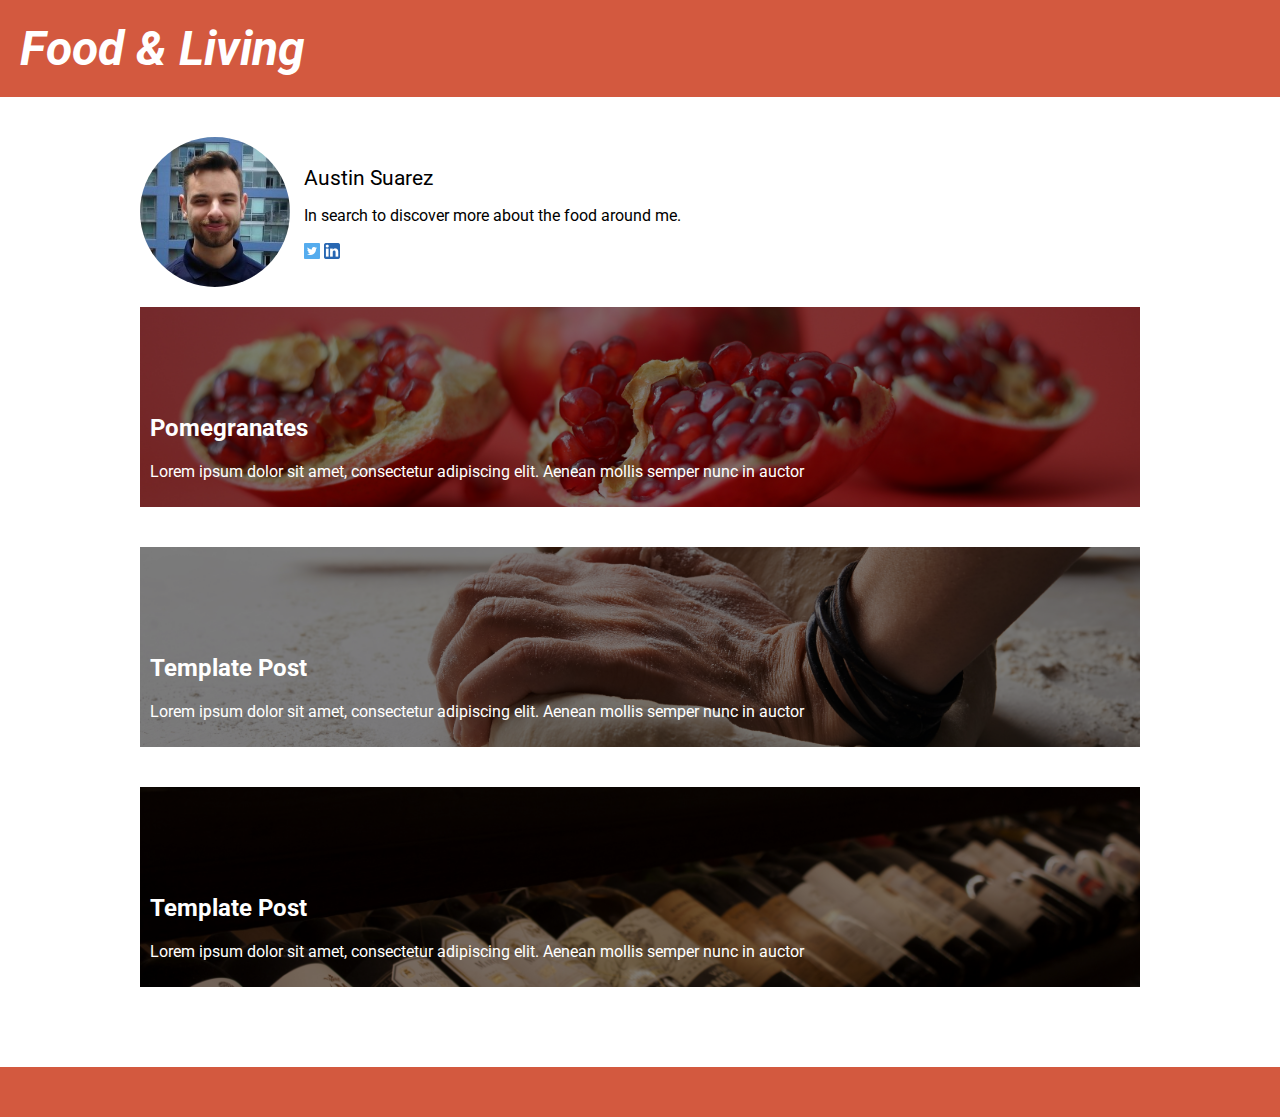
==== index.html @ f86815e6 "food blog" ====
<!DOCTYPE html>
<html>

<head>
    <link rel="stylesheet" href="./CSS/style.css" />
    <link rel="stylesheet" href="./CSS/nav-bar.css" />
    <link rel="preconnect" href="https://fonts.googleapis.com">
    <link rel="preconnect" href="https://fonts.gstatic.com" crossorigin>
    <link href="https://fonts.googleapis.com/css2?family=Roboto&display=swap" rel="stylesheet">
    <meta name="viewport" content="width=device-width">
</head>

<body>
    <div class="navbar">
        <h1> <em>Food & Living</em></h1>
        <div class="page-navigation">
        </div>
    </div>

    <div class="author_section">
        <img class="author-pic" src="./assets/profile_picture.jpg" alt="author_image">

        <div class="author-info">
            <p class="author-name">Austin Suarez</p>    

            <p>In search to discover more about the food around me.</p>

            <img class="social-media" src="./assets/twitter.png" alt="twitter_icon">
            <img class="social-media" src="./assets/linkedin.png" alt="linkedin_icon">
        </div>
       
    </div>

    <div class="grid-view-content"> 

        <div class="post-picture" id="blog-1">
            <a href="./pomegranates.html">
                <div class="post-item">
                    <div class="post-description">
                        <h2 class="item-title">Pomegranates</h2>
                        <p>Lorem ipsum dolor sit amet, consectetur adipiscing elit. Aenean mollis semper nunc in auctor </p>
                    </div>
                </div>
            </a>
        </div>

        <div class="post-picture" id="blog-2">
            <div class="post-item">
                <div class="post-description">
                    <h2 class="item-title">Template Post</h2>
                    <p>Lorem ipsum dolor sit amet, consectetur adipiscing elit. Aenean mollis semper nunc in auctor </p>
                </div>
            </div>
        </div>


        <div class="post-picture" id="blog-3">
            <div class="post-item">
                <div class="post-description">
                    <h2 class="item-title">Template Post</h2>
                    <p>Lorem ipsum dolor sit amet, consectetur adipiscing elit. Aenean mollis semper nunc in auctor </p>
                </div>
            </div>
        </div>
    </div>

    <footer></footer>
</body>

</html>
---- CSS/style.css ----
html{
    margin: 0;
    padding: 0;
}

body{
    padding: 0;
    margin: 0;
}

p, h1, h2{
    font-family: 'Roboto', sans-serif;
}

.author_section{
    margin: auto;
    margin-top: 40px;
    width: 1000px;
}

.author-pic{
    border-radius: 50%;
    width: 150px;
    height: 150px;
    display: inline-block;
    vertical-align: middle;

}

.author-info{
    padding: 10px;
    vertical-align: middle;
    display: inline-block;
}

.author-name{
    display: inline;
    font-size: 16pt;
}

.social-media{
    width: 1rem;
    height: 1rem;
    line-height: 16pt;
    vertical-align: middle;
}

.blog-header{
    display: flex;
    justify-content: center;
    margin: 50px;
}


.blog-title{
    color: white;
    height: 150px;
    width: 900px;
}



.blog-title > h2{
    margin: 0;
    position: absolute;
    bottom: 0;
    margin: 10px;
    padding-left: 10px;
}


.content{
    display: flex;
    margin: auto;
    width: 800px;
}

.content-list{
    margin: auto;
    width: 1000px;
    margin-top: 50px;
}



.grid-view-content{
    display: grid;
    grid-template-columns: auto;
    grid-template-rows: auto auto auto;
    justify-content: center;
    margin: 20px;
}

#blog-1{
    background-image: url('../assets/pompicture.jpg');
}

#blog-2{
    background-image: url("../assets/bread.jpg");
}

#blog-3{
    background-image: url("../assets/wine.jpg");
}

.post-item:hover{
    background-color: rgba(0, 0, 0, 0.8);
}

.post-picture{
    background-size: cover;
    height: 200px;
    width: 1000px;
    background-position: center;
    background-repeat: no-repeat;
    margin-bottom: 40px;
}

.post-item{
    position: relative;
    height: 200px;
    width: 1000px;
    background-color: rgba(0,0,0,0.5);
    z-index: 200;
}

.post-description{
    position: absolute;
    padding: 10px;
    bottom: 0;
    color: white;
}


footer{
    background-color: #D3593F;
    bottom: 0;
    width: 100%;
    height: 50px;
    margin-top: 40px;
}

@media screen and (max-width: 768px){    
    .author_section{
        width: 700px;
    }

    .author-name{
        display: block;
    }
    .content-list{
        width: 700px;
    }
    .post-picture{
        width: 700px;
    }
    .post-item{
        width: 700px;
    }
}

@media screen and (max-width: 425px){    
    .author_section{
        width: 300px;
        text-align: center;
    }
    .author-name{
        display: block;
    }
    .content-list{
        width: 375px;
    }
    .post-picture{
        width: 375px;
    }
    .post-item{
        width: 375px;
    }
}

@media screen and (max-width: 375px){


    .author_section{
        width: 300px;
        text-align: center;
    }
    .author-name{
        display: block;
    }
    .content-list{
        width: 300px;
    }
    .post-picture{
        width: 300px;
    }
    .post-item{
        width: 300px;
    }
}



@media screen and (max-width: 320px){
    .author_section{
        width: 275px;
        text-align: center;
    }
    .author-name{
        display: block;
    }
    .content-list{
        width: 250px;
    }
    .post-picture{
        width: 250px;
    }
    .post-item{
        width: 250px;
    }
}
---- CSS/nav-bar.css ----
h1 {
    color: white;
    margin: 0;
}

.navbar{
    display: flex;
    font-family: Roboto;
    vertical-align: middle;
    padding: 20px;
    background-color: #D3593F;
}

.navbar > h1{
    font-size: 36pt;
    font-weight: bold;
    vertical-align: middle;
}

.page-navigation{
    font-size: 18px;
    align-self: center;
    margin-left: 20px;
}


.menu-button{
    display: none;
    width: 25px;
    height: 25px;
}

.nav-home{
    display: flex;
    width: 100%;
}

@media screen and (max-width: 425px){
    .navbar{
        padding: 10px;
        justify-content: space-between;
    }

    .navbar > h1{
        font-size: 24pt;
    }

    .page-navigation-link{
        display: none;
    }

    .menu-button{
        display: inline-block;
    }
}

@media screen and (max-width: 375px){
    .navbar{
        padding: 10px;
        justify-content: space-between;
    }

    .navbar > h1{
        font-size: 24pt;
    }

    .page-navigation-link{
        display: none;
    }

    .menu-button{
        display: inline-block;
    }
}
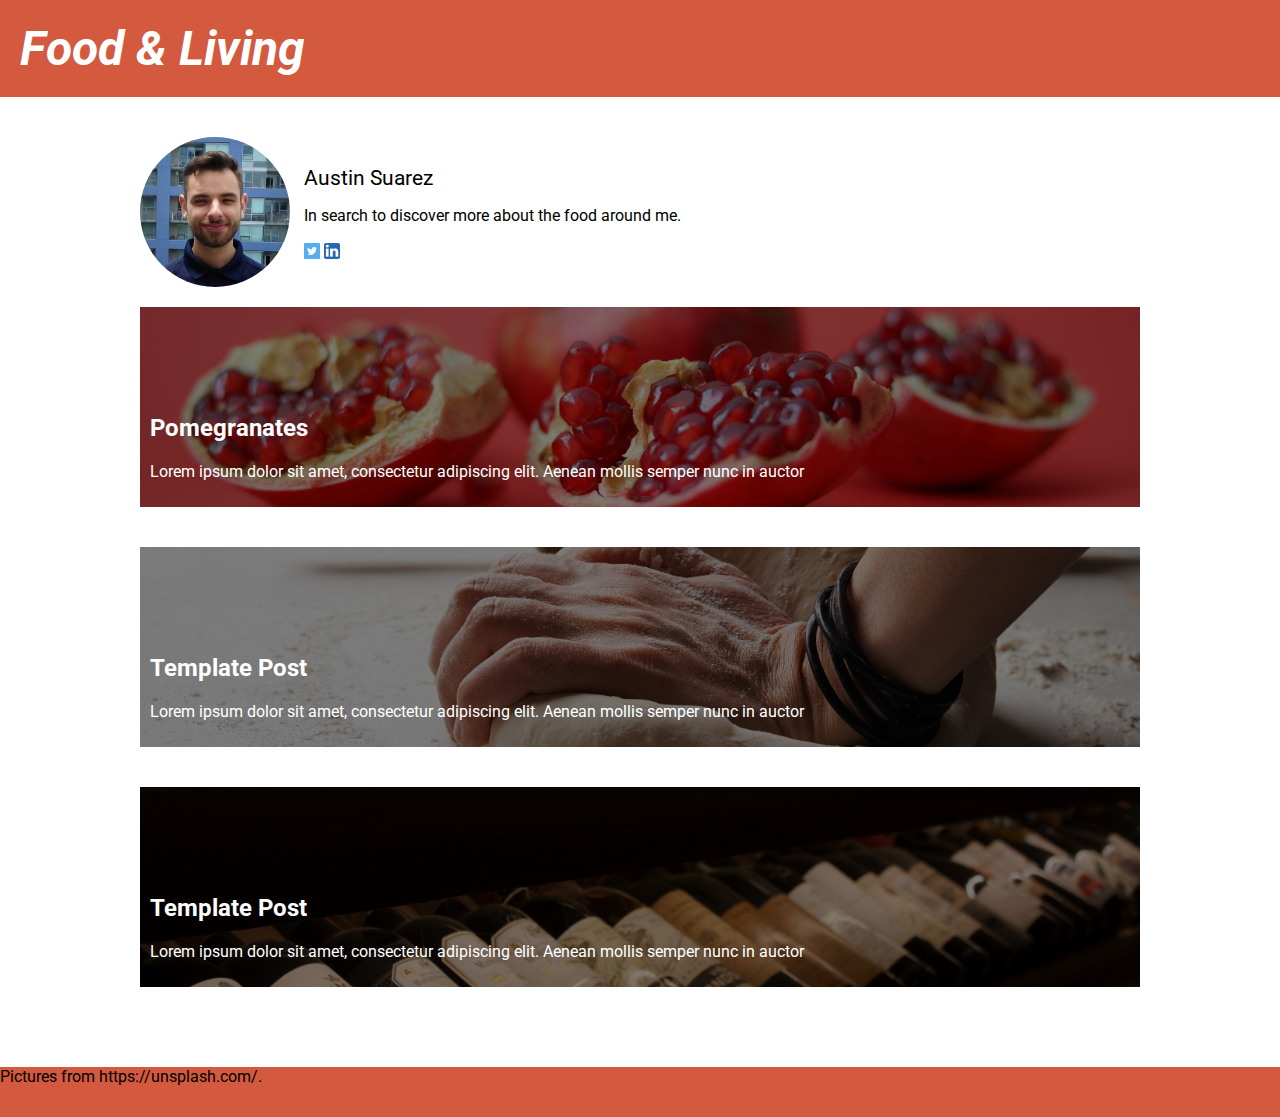
==== commit 83b0d5e4: "adding src for images and src for text. adding title for html" ====
--- a/index.html
+++ b/index.html
@@ -8,6 +8,7 @@
     <link rel="preconnect" href="https://fonts.gstatic.com" crossorigin>
     <link href="https://fonts.googleapis.com/css2?family=Roboto&display=swap" rel="stylesheet">
     <meta name="viewport" content="width=device-width">
+    <title>Food Blog</title>
 </head>
 
 <body>
@@ -64,7 +65,9 @@
         </div>
     </div>
 
-    <footer></footer>
+    <footer>
+        <p>Pictures from https://unsplash.com/.</p>
+    </footer>
 </body>
 
 </html>